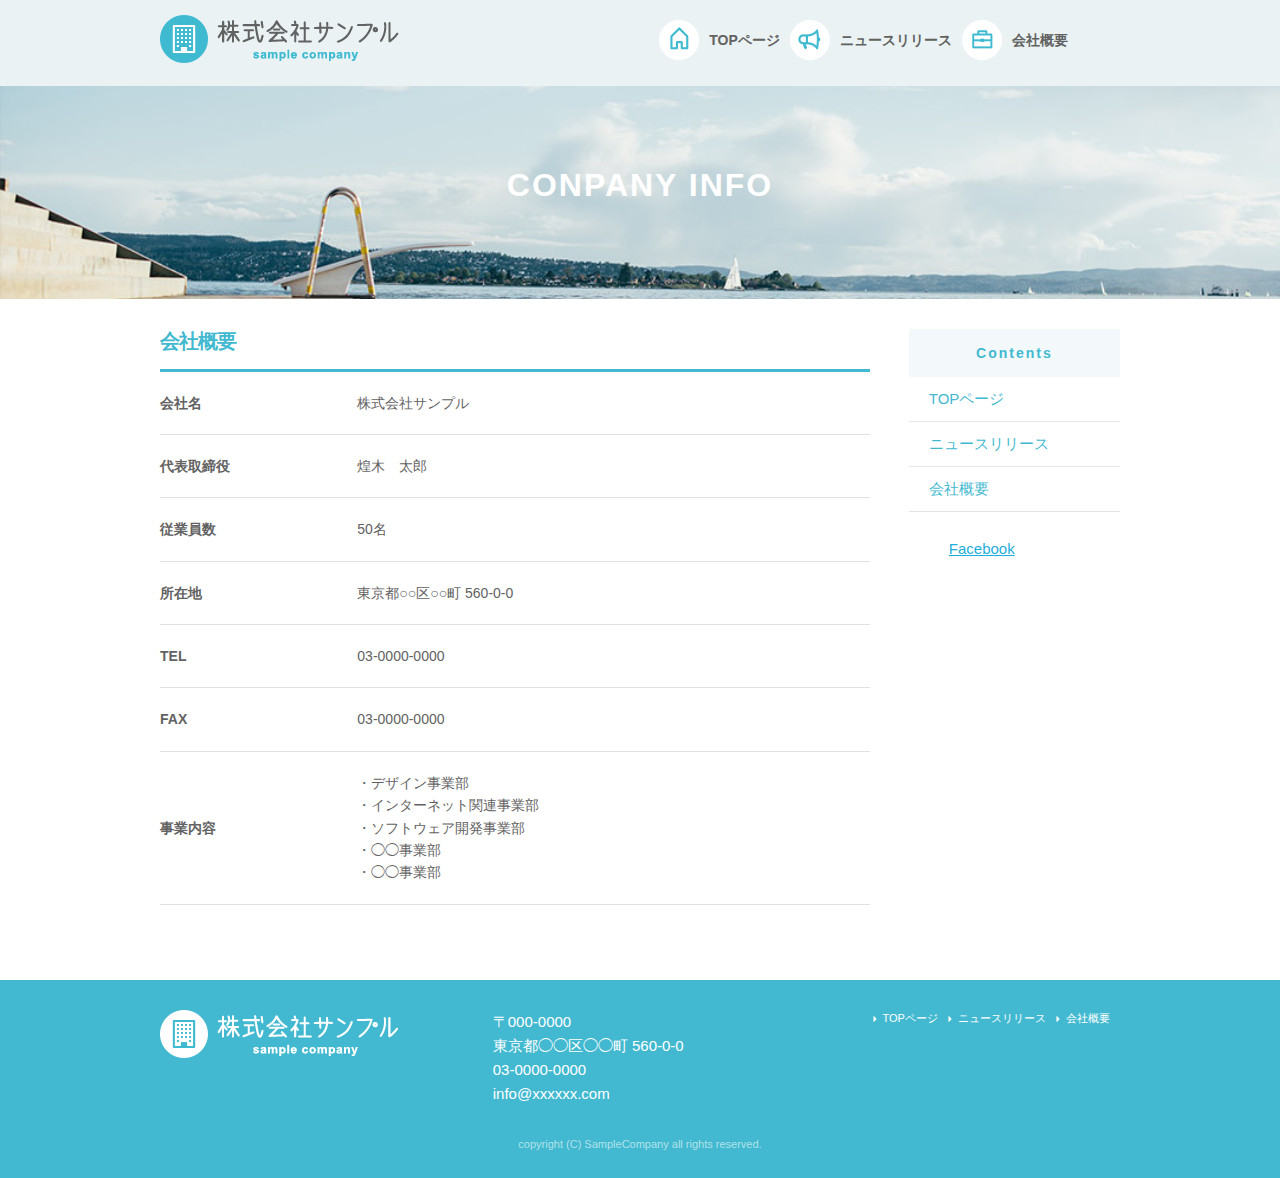
==== company.html @ fb7c3710 "corporate-site" ====
<!DOCTYPE html>
<html lang="ja">
 <head>
     <meta charset="UTF-8">
     <title>COMPANY INFO | 株式会社サンプル</title>
     <meta name="description" content>
     <meta name="author" content>
     
  <!-- Mobile Specific Metas
  –––––––––––––––––––––––––––––––––––––––––––––––––– -->
     <meta name="viewport" content="width=device-width, initial-scale=1">
     
  <!-- CSS
  –––––––––––––––––––––––––––––––––––––––––––––––––– -->
     <link rel="stylesheet" href="css/normalize.css">
     <link rel="stylesheet" href="css/skeleton.css">
     <link rel="stylesheet" href="css/style.css">
     
  <!-- Favicon
  –––––––––––––––––––––––––––––––––––––––––––––––––– -->
  <link rel="icon" type="image/png" href="images/favicon.png">
   <style type="text/css"></style>  
 </head>
 
<body>
<div id="fb-root"></div>
<script>(function(d, s, id) {
  var js, fjs = d.getElementsByTagName(s)[0];
  if (d.getElementById(id)) return;
  js = d.createElement(s); js.id = id;
  js.src = 'https://connect.facebook.net/ja_JP/sdk.js#xfbml=1&version=v3.0';
  fjs.parentNode.insertBefore(js, fjs);
}(document, 'script', 'facebook-jssdk'));</script>

<header>
  <div id="header_in" class="container">
    <div class="row">
      <div class="six columns logo">

        <h1><a href="index.html"><img class="u-max-full-width" src="images/top/logo.png" alt="株式会社サンプル" srcset="images/top/logo@2x.png 2x" /></a></h1>

      </div>
      <div class="six columns navi">

        <div class="sp_navi">
          <img id="sp_navi_btn" class="u-max-full-width" src="images/top/sp_navi.png" alt="sp_navi" srcset="images/top/sp_navi@2x.png 2x" />

          <ul class="sp_navi_li">
            <li><a href="index.html">TOPページ</a></li>
            <li><a href="news.html">ニュースリリース</a></li>
            <li><a href="company.html">会社概要</a></li>
          </ul>
        </div>
        <!-- sp_navi -->

<div class="pc_navi">

  <ul class="pc_navi_li">
    <li class="navi_toppage"><a href="index.html">TOPページ</a></li>
    <li class="navi_news"><a href="news.html">ニュースリリース</a></li>
    <li class="navi_company"><a href="company.html">会社概要</a></li>
  </ul>

</div>
<!-- pc_navi -->

      </div>
    </div>
    <!-- row -->
  </div>
  <!-- header_in -->
</header>
<div id="sub_cover">
    <div class="container">
        <div class="row">
            <div class="twelve columns">
                <h2><span>CONPANY INFO</span></h2>
            </div>
        </div>
    </div>
</div>
<!--#sub_cover -->
  <div id="contents" class="container">
        <div class="row">
            <div id="main" class="nine columns">
                <h2 class="company_title">会社概要</h2>
                <table class="u-full-width">
                    <tbody>
                        <tr>
                            <th>会社名</th>
                            <td>株式会社サンプル</td>
                        </tr>
                        <tr>
                            <th>代表取締役</th>
                            <td>煌木　太郎</td>
                        </tr>
                        <tr>
                            <th>従業員数</th>
                            <td>50名</td>
                        </tr>
                        <tr>
                            <th>所在地</th>
                            <td>東京都○○区○○町&nbsp;560-0-0</td>
                        </tr>
                        </tr>
                        <tr>
                            <th>TEL</th>
                            <td>03-0000-0000</td>
                        </tr>
                        <tr>
                            <th>FAX</th>
                            <td>03-0000-0000</td>
                        </tr>
                         <tr>
                            <th>事業内容</th>
                            <td>
                              ・デザイン事業部<br>
                              ・インターネット関連事業部<br>
                              ・ソフトウェア開発事業部<br>                              
                              ・◯◯事業部<br> 
                              ・◯◯事業部<br> 
                            </td>
                         </tr>   
                    </tbody>
                </table>
             </div>
             <!-- main -->
            <div id="sidebar" class="three columns" >
               <div class="pc_sidemenu">
                 <h3>Contents</h3>
                 <ul>
                   <li><a href="index.html">TOPページ</a></li>
                   <li><a href="news.html">ニュースリリース</a></li>
                   <li><a href="company.html">会社概要</a></li>
                 </ul>                 
               </div>
                 <div class="fb-page fb_iframe_widget" data-href="https://www.facebook.com/facebook" data-tabs="timeline" data-height="300" data-small-header="false" data-adapt-container-width="true" data-hide-cover="false" data-show-facepile="true"><blockquote cite="https://www.facebook.com/facebook" class="fb-xfbml-parse-ignore"><a href="https://www.facebook.com/facebook">Facebook</a></blockquote>
                 </div>
            </div>   

           </div>
        </div>
    </div>
    <!--#contents -->
<footer>
  <div class="container">
    <div class="row">
      <div class="four columns sp">
        <img class="u-max-full-width" src="images/top/footer_logo.png" alt="株式会社サンプル" srcset="images/top/footer_logo@2x.png 2x" />
      </div>
      <!--columns -->
      <div class="four columns foot_address sp">
        〒000-0000<br />
        東京都◯◯区◯◯町 560-0-0<br />
        03-0000-0000<br />
        info@xxxxxx.com
      </div>
      <!-- columns -->
      <div class="four columns">
        <ul class="foot_navi">
          <li><a href="">TOPページ</a></li>
          <li><a href="">ニュースリリース</a></li>
          <li><a href="">会社概要</a></li>
        </ul>
      </div>
      <!-- columns -->
    </div>
    <!-- row -->
    
    <div class="row">
      <div class="twelve columns sp">
        <p class="copy">copyright (C) SampleCompany all rights reserved.</p>
      </div>
      <!-- columns -->
    </div>
    <!-- row -->
  </div>
</footer>
<!-- //footer -->

<script type="text/javascript" src="//ajax.googleapis.com/ajax/libs/jquery/1.10.2/jquery.min.js"></script>

<script>
  $(function(){
    $(document).ready(function(){
      
      $("#sp_navi_btn").click(function (){
        $(this).next().slideToggle();
      });
      
    });
  });
</script>

</body>

</html>
---- css/skeleton.css ----
/*
* Skeleton V2.0.4
* Copyright 2014, Dave Gamache
* www.getskeleton.com
* Free to use under the MIT license.
* http://www.opensource.org/licenses/mit-license.php
* 12/29/2014
*/


/* Table of contents
––––––––––––––––––––––––––––––––––––––––––––––––––
- Grid
- Base Styles
- Typography
- Links
- Buttons
- Forms
- Lists
- Code
- Tables
- Spacing
- Utilities
- Clearing
- Media Queries
*/


/* Grid
–––––––––––––––––––––––––––––––––––––––––––––––––– */
.container {
  position: relative;
  width: 100%;
  max-width: 960px;
  margin: 0 auto;
  padding: 0 20px;
  box-sizing: border-box; }
.column,
.columns {
  width: 100%;
  float: left;
  box-sizing: border-box; }

/* For devices larger than 400px */
@media (min-width: 400px) {
  .container {
    width: 85%;
    padding: 0; }
}

/* For devices larger than 550px */
@media (min-width: 550px) {
  .container {
    width: 80%; }
  .column,
  .columns {
    margin-left: 4%; }
  .column:first-child,
  .columns:first-child {
    margin-left: 0; }

  .one.column,
  .one.columns                    { width: 4.66666666667%; }
  .two.columns                    { width: 13.3333333333%; }
  .three.columns                  { width: 22%;            }
  .four.columns                   { width: 30.6666666667%; }
  .five.columns                   { width: 39.3333333333%; }
  .six.columns                    { width: 48%;            }
  .seven.columns                  { width: 56.6666666667%; }
  .eight.columns                  { width: 65.3333333333%; }
  .nine.columns                   { width: 74.0%;          }
  .ten.columns                    { width: 82.6666666667%; }
  .eleven.columns                 { width: 91.3333333333%; }
  .twelve.columns                 { width: 100%; margin-left: 0; }

  .one-third.column               { width: 30.6666666667%; }
  .two-thirds.column              { width: 65.3333333333%; }

  .one-half.column                { width: 48%; }

  /* Offsets */
  .offset-by-one.column,
  .offset-by-one.columns          { margin-left: 8.66666666667%; }
  .offset-by-two.column,
  .offset-by-two.columns          { margin-left: 17.3333333333%; }
  .offset-by-three.column,
  .offset-by-three.columns        { margin-left: 26%;            }
  .offset-by-four.column,
  .offset-by-four.columns         { margin-left: 34.6666666667%; }
  .offset-by-five.column,
  .offset-by-five.columns         { margin-left: 43.3333333333%; }
  .offset-by-six.column,
  .offset-by-six.columns          { margin-left: 52%;            }
  .offset-by-seven.column,
  .offset-by-seven.columns        { margin-left: 60.6666666667%; }
  .offset-by-eight.column,
  .offset-by-eight.columns        { margin-left: 69.3333333333%; }
  .offset-by-nine.column,
  .offset-by-nine.columns         { margin-left: 78.0%;          }
  .offset-by-ten.column,
  .offset-by-ten.columns          { margin-left: 86.6666666667%; }
  .offset-by-eleven.column,
  .offset-by-eleven.columns       { margin-left: 95.3333333333%; }

  .offset-by-one-third.column,
  .offset-by-one-third.columns    { margin-left: 34.6666666667%; }
  .offset-by-two-thirds.column,
  .offset-by-two-thirds.columns   { margin-left: 69.3333333333%; }

  .offset-by-one-half.column,
  .offset-by-one-half.columns     { margin-left: 52%; }

}


/* Base Styles
–––––––––––––––––––––––––––––––––––––––––––––––––– */
/* NOTE
html is set to 62.5% so that all the REM measurements throughout Skeleton
are based on 10px sizing. So basically 1.5rem = 15px :) */
html {
  font-size: 62.5%; }
body {
  font-size: 1.5em; /* currently ems cause chrome bug misinterpreting rems on body element */
  line-height: 1.6;
  font-weight: 400;
  font-family: "Raleway", "HelveticaNeue", "Helvetica Neue", Helvetica, Arial, sans-serif;
  color: #222; }


/* Typography
–––––––––––––––––––––––––––––––––––––––––––––––––– */
h1, h2, h3, h4, h5, h6 {
  margin-top: 0;
  margin-bottom: 2rem;
  font-weight: 300; }
h1 { font-size: 4.0rem; line-height: 1.2;  letter-spacing: -.1rem;}
h2 { font-size: 3.6rem; line-height: 1.25; letter-spacing: -.1rem; }
h3 { font-size: 3.0rem; line-height: 1.3;  letter-spacing: -.1rem; }
h4 { font-size: 2.4rem; line-height: 1.35; letter-spacing: -.08rem; }
h5 { font-size: 1.8rem; line-height: 1.5;  letter-spacing: -.05rem; }
h6 { font-size: 1.5rem; line-height: 1.6;  letter-spacing: 0; }

/* Larger than phablet */
@media (min-width: 550px) {
  h1 { font-size: 5.0rem; }
  h2 { font-size: 4.2rem; }
  h3 { font-size: 3.6rem; }
  h4 { font-size: 3.0rem; }
  h5 { font-size: 2.4rem; }
  h6 { font-size: 1.5rem; }
}

p {
  margin-top: 0; }


/* Links
–––––––––––––––––––––––––––––––––––––––––––––––––– */
a {
  color: #1EAEDB; }
a:hover {
  color: #0FA0CE; }


/* Buttons
–––––––––––––––––––––––––––––––––––––––––––––––––– */
.button,
button,
input[type="submit"],
input[type="reset"],
input[type="button"] {
  display: inline-block;
  height: 38px;
  padding: 0 30px;
  color: #555;
  text-align: center;
  font-size: 11px;
  font-weight: 600;
  line-height: 38px;
  letter-spacing: .1rem;
  text-transform: uppercase;
  text-decoration: none;
  white-space: nowrap;
  background-color: transparent;
  border-radius: 4px;
  border: 1px solid #bbb;
  cursor: pointer;
  box-sizing: border-box; }
.button:hover,
button:hover,
input[type="submit"]:hover,
input[type="reset"]:hover,
input[type="button"]:hover,
.button:focus,
button:focus,
input[type="submit"]:focus,
input[type="reset"]:focus,
input[type="button"]:focus {
  color: #333;
  border-color: #888;
  outline: 0; }
.button.button-primary,
button.button-primary,
input[type="submit"].button-primary,
input[type="reset"].button-primary,
input[type="button"].button-primary {
  color: #FFF;
  background-color: #33C3F0;
  border-color: #33C3F0; }
.button.button-primary:hover,
button.button-primary:hover,
input[type="submit"].button-primary:hover,
input[type="reset"].button-primary:hover,
input[type="button"].button-primary:hover,
.button.button-primary:focus,
button.button-primary:focus,
input[type="submit"].button-primary:focus,
input[type="reset"].button-primary:focus,
input[type="button"].button-primary:focus {
  color: #FFF;
  background-color: #1EAEDB;
  border-color: #1EAEDB; }


/* Forms
–––––––––––––––––––––––––––––––––––––––––––––––––– */
input[type="email"],
input[type="number"],
input[type="search"],
input[type="text"],
input[type="tel"],
input[type="url"],
input[type="password"],
textarea,
select {
  height: 38px;
  padding: 6px 10px; /* The 6px vertically centers text on FF, ignored by Webkit */
  background-color: #fff;
  border: 1px solid #D1D1D1;
  border-radius: 4px;
  box-shadow: none;
  box-sizing: border-box; }
/* Removes awkward default styles on some inputs for iOS */
input[type="email"],
input[type="number"],
input[type="search"],
input[type="text"],
input[type="tel"],
input[type="url"],
input[type="password"],
textarea {
  -webkit-appearance: none;
     -moz-appearance: none;
          appearance: none; }
textarea {
  min-height: 65px;
  padding-top: 6px;
  padding-bottom: 6px; }
input[type="email"]:focus,
input[type="number"]:focus,
input[type="search"]:focus,
input[type="text"]:focus,
input[type="tel"]:focus,
input[type="url"]:focus,
input[type="password"]:focus,
textarea:focus,
select:focus {
  border: 1px solid #33C3F0;
  outline: 0; }
label,
legend {
  display: block;
  margin-bottom: .5rem;
  font-weight: 600; }
fieldset {
  padding: 0;
  border-width: 0; }
input[type="checkbox"],
input[type="radio"] {
  display: inline; }
label > .label-body {
  display: inline-block;
  margin-left: .5rem;
  font-weight: normal; }


/* Lists
–––––––––––––––––––––––––––––––––––––––––––––––––– */
ul {
  list-style: circle inside; }
ol {
  list-style: decimal inside; }
ol, ul {
  padding-left: 0;
  margin-top: 0; }
ul ul,
ul ol,
ol ol,
ol ul {
  margin: 1.5rem 0 1.5rem 3rem;
  font-size: 90%; }
li {
  margin-bottom: 1rem; }


/* Code
–––––––––––––––––––––––––––––––––––––––––––––––––– */
code {
  padding: .2rem .5rem;
  margin: 0 .2rem;
  font-size: 90%;
  white-space: nowrap;
  background: #F1F1F1;
  border: 1px solid #E1E1E1;
  border-radius: 4px; }
pre > code {
  display: block;
  padding: 1rem 1.5rem;
  white-space: pre; }


/* Tables
–––––––––––––––––––––––––––––––––––––––––––––––––– */
th,
td {
  padding: 12px 15px;
  text-align: left;
  border-bottom: 1px solid #E1E1E1; }
th:first-child,
td:first-child {
  padding-left: 0; }
th:last-child,
td:last-child {
  padding-right: 0; }


/* Spacing
–––––––––––––––––––––––––––––––––––––––––––––––––– */
button,
.button {
  margin-bottom: 1rem; }
input,
textarea,
select,
fieldset {
  margin-bottom: 1.5rem; }
pre,
blockquote,
dl,
figure,
table,
p,
ul,
ol,
form {
  margin-bottom: 2.5rem; }


/* Utilities
–––––––––––––––––––––––––––––––––––––––––––––––––– */
.u-full-width {
  width: 100%;
  box-sizing: border-box; }
.u-max-full-width {
  max-width: 100%;
  box-sizing: border-box; }
.u-pull-right {
  float: right; }
.u-pull-left {
  float: left; }


/* Misc
–––––––––––––––––––––––––––––––––––––––––––––––––– */
hr {
  margin-top: 3rem;
  margin-bottom: 3.5rem;
  border-width: 0;
  border-top: 1px solid #E1E1E1; }


/* Clearing
–––––––––––––––––––––––––––––––––––––––––––––––––– */

/* Self Clearing Goodness */
.container:after,
.row:after,
.u-cf {
  content: "";
  display: table;
  clear: both; }


/* Media Queries
–––––––––––––––––––––––––––––––––––––––––––––––––– */
/*
Note: The best way to structure the use of media queries is to create the queries
near the relevant code. For example, if you wanted to change the styles for buttons
on small devices, paste the mobile query code up in the buttons section and style it
there.
*/


/* Larger than mobile */
@media (min-width: 400px) {}

/* Larger than phablet (also point when grid becomes active) */
@media (min-width: 550px) {}

/* Larger than tablet */
@media (min-width: 750px) {}

/* Larger than desktop */
@media (min-width: 1000px) {}

/* Larger than Desktop HD */
@media (min-width: 1200px) {}
---- css/style.css ----
html {
  font-size: 62.5%; }

/* Header
--------------------------------------------------------------------------------*/
header {
  background: #eaf2f4; }
header #header_in {
    padding-top: 10px;
    padding-bottom: 4px; }
header .sp_navi_li {
    width: 180px;
    position: absolute;
    top: 50px;
    right: 2%;
    border-bottom: 1px solid #eee;
    background: white;
    margin: 0;
    padding: 0;
    display: none;
    z-index: 100; }
header .sp_navi_li li {
    list-style: none;
    margin: 0;
    padding: 0; }
header .sp_navi_li li a {
    display: block;
    padding: 10px 8px;
    border-bottom: 1px solid #eee;
    font-size: 14px;
    text-decoration: none; }
    
    
/* Header @media (min-width: 551px) {
--------------------------------------------------------------------------------*/
@media (min-width: 551px) {
    header .sp_navi {
      display: none; }
    header #header_in {
      padding: 15px 0 10px 0; }
    header .pc_navi_li {
      margin: 0;
      padding: 0; }
    header .pc_navi_li li {
      list-style: none;
      margin: 5px 0 0 0;
      padding: 0; }
    header .pc_navi_li li a {
      color: #626262;
      text-decoration: none;
      font-weight: bold;
      font-size: 14px;
      font-size: 1.4rem;
      float: left;
      padding-right: 10px; }
    header .pc_navi_li li a:hover {
      color: #42b9d0; }
    header .pc_navi_li li.navi_toppage a {
      background-repeat: no-repeat;
      display: inline-block;
      line-height: 40px;
      padding-left: 50px;
      background-image: url("../images/top/navi_top.png");
      background-size: 40px 40px; } 
    header .pc_navi_li li.navi_news a {
      background-repeat: no-repeat;
      display: inline-block;
      line-height: 40px;
      padding-left: 50px;
      background-image: url("../images/top/navi_news.png");
      background-size: 40px 40px; } 
    header .pc_navi_li li.navi_company a {
      background-repeat: no-repeat;
      display: inline-block;
      line-height: 40px;
      padding-left: 50px;
      background-image: url("../images/top/navi_company.png");
      background-size: 40px 40px; } }

      
/* Header @media (max-width: 550px) {
--------------------------------------------------------------------------------*/
@media (max-width: 550px) {
  header .logo {
    width: 190px; }
  header .navi {
    width: 40px;
   float: right; }
  header .pc_navi {
      display: none; } }

@media screen and (min-width: 551px) and (-webkit-min-device-pixel-ratio: 2), (min-width: 551px) and (min-resolution: 2dppx) {
    header .pc_navi_li li.navi_toppage a {
      background-image: url("../images/top/navi_top@2x.png"); } 
    header .pc_navi_li li.navi_news a {
      background-image: url("../images/top/navi_news@2x.png"); } 
    header .pc_navi_li li.navi_company a {
      background-image: url("../images/top/navi_company@2x.png"); } }

/* cover_area
--------------------------------------------------------------------------------*/
#cover_area {
  text-align: center;
  padding: 80px 0;
  background-image: url("../images/top/cover.jpg");
  background-size: cover; }

/* cover_area @media (min-width: 551px) {
--------------------------------------------------------------------------------*/      
@media (min-width: 551px) {
  #cover_area {
     text-align: center;
     height: 420px;
     padding: 0; }
  #cover_area img {
     margin-top: 180px;
     margin-left: 70px; } }

@media screen and (-webkit-min-device-pixel-ratio: 2), (min-resolution: 2dppx) {
  #cover_area {
    background-image: url("../images/top/cover@2x.jpg"); } }
    
/* service_area
--------------------------------------------------------------------------------*/
#service_area {
  padding-top: 20px; }
  
  #service_area .columns {
    color: #626262; }
  #service_area .columns .service_title {
    font-size: 18px;
    font-size: 1.8rem;
    font-weight: bold;
    margin-top: 8px; }
  #service_area .columns p {
    font-size: 15px;
    font-size: 1.5rem;
    margin-top: 10px; }

/* service_area @media (min-width: 551px) {
--------------------------------------------------------------------------------*/ 
@media (min-width: 551px) {
   #service_area {
     padding-top: 30px; } 
   #service_area .columns .service_title {
     font-size: 16px;
    font-size: 1.6rem; }
   #service_area .columns p {
     font-size: 13px;
     font-size: 1.3rem; } }

/* news_area
--------------------------------------------------------------------------------*/    
#news_area {
  background-color: #eaf2f4; }
#news_area .news_title {
  text-align: center;
  font-size: 26px;
  font-size: 2.6rem;
  color: #42b9d0;
  padding: 15px 0 10px 0;
  font-weight: bold;
  letter-spacing: 0.2rem; }
#news_area .news_lists li {
  list-style: none;
  font-size: 15px;
  font-size: 1.5rem; }
#news_area .news_lists li span {
      color: #42b9d0;
      font-weight: bold;
      display: block;
      margin-bottom: 3px; }

 /* news_area @media (min-width: 551px) {
--------------------------------------------------------------------------------*/        
@media (min-width: 551px) {
  #news_area .container {
    padding: 0px 10% 50px 10%; }           
  #news_area .news_title {
    font-size: 22px;
    font-size: 2.2rem;
    padding: 50px 0 41px 0; }
  #news_area .news_lists li {
    font-size: 14px;
    font-size: 1.4rem;
    margin-bottom: 20px; }
  #news_area .news_lists li span {
    margin-bottom: 0px; }}

/* footer
--------------------------------------------------------------------------------*/ 
footer {
  background-color: #42b9d0;
  color: #fff;
  padding-top: 20px; }
  footer .foot_adress {
    font-size: 16px;
    font-size: 1.6rem;
    padding-top: 10px; }
  footer .copy {
    text-align: center;
    font-size: 11px;
    font-size: 1.1rem;
    color: #b2e1ea; }

/* footer @media (min-width: 551px) {
--------------------------------------------------------------------------------*/ 
@media (min-width: 551px) {
  footer {
    padding-top: 30px; }
  footer .foot_adress {
    padding: 0px;
    font-size: 12px;
    font-size: 1.2rem; }
  footer .foot_navi {
    float: right; }
  footer .foot_navi li {
    list-style: none;
    background-repeat: no-repeat;
    background-position: left center;
    float: left;
    margin-right: 10px;
    font-size: 11px;
    font-size: 1.1rem;
    background-image: url("../images/top/foot_arroehead.png");
    background-size: 4px 6px; } 
  footer .foot_navi a {
    color: white;
    padding-left: 10px;
    text-decoration: none; }
  footer .foot_navi a:hover {
    color: #eaf2f4; }
  footer .copy {
    margin-top: 30px; } }

/* footer @media (max-width: 550px) {
--------------------------------------------------------------------------------*/   
@media (max-width: 550px) {
  footer .container {
     margin: 0;
     padding: 0; }
  footer .sp {
     padding: 0 6%;
     margin: 0 auto; }
  footer .foot_navi {
     margin-top: 20px; }
  footer .foot_navi li {
     list-style: none;
     margin-bottom: 1px; }
  footer .foot_navi li a {
     color: #42b9d0;
     background-color: #eaf2f4;
     display: block;
     text-align: center;
     font-weight: bold;
     text-decoration: none;
     font-size: 16px;
     font-size: 1.6rem;
     padding: 16px 0; } }
         
@media screen and (min-width: 551px) and (-webkit-min-device-pixel-ratio: 2), (min-width: 551px) and (min-resolution: 2dppx) {
  footer .foot_navi li {
    background-image: url("../images/top/foot_arroehead@2x.png"); } }    

/* ニュースリリース
--------------------------------------------------------------------------------*/  
h1 {
  margin: 0;
  padding: 0; }

/* sub_cover
--------------------------------------------------------------------------------*/  
#sub_cover {
  text-align: center;
  padding: 40px 0;
  display: block;
  background-image: url("../images/news/sub_cover.jpg");
  background-size: cover; }

/* sub_cover @media (min-width: 551px) {
--------------------------------------------------------------------------------*/  
@media (min-width: 551px) {
    #sub_cover  {
        padding: 70px 0;
        background-size: cover; }
    #sub_cover span {
     text-align: center;
     padding: 35px 0;
     color: white;
     font-size: 32px;
     font-weight: bold;
     letter-spacing: 0.2rem;}}

/* sub_cover @media (max-width: 550px) {
--------------------------------------------------------------------------------*/        
  @media (max-width: 550px) {
    #sub_cover  {
        padding: 30px 0;
        background-size: cover; }
    #sub_cover span {
        text-align: center;
        color: white;
        font-size: 16px;
        font-weight: bold;
        letter-spacing: 0.2rem;
        display: block; } }

@media screen and (-webkit-min-device-pixel-ratio: 2), (min-resolution: 2dppx) {
   #sub_cover {
    background-image: url("../images/news/sub_cover@2x.jpg"); } }

/* contents
--------------------------------------------------------------------------------*/  
#contents {
  padding-top: 30px;
  padding-bottom: 50px; }
#contents .news_lists li {
  list-style: none;
  font-size: 15px;
  font-size: 1.5rem;
  color: #626262; }
#contents .news_lists span {
  text-align: left;
  color: #42b9d0;
  display: inline-block;
  font-size: 15px;
  font-size: 1.5rem;
  font-weight: bold;
  line-height: 24px;
  margin-bottom: 3px;
  padding-right: 20px; }
#contents .fb-iframe_widget {
  display: inline-block;
  position: relative;
  height: 300px; }
#contents .pc_sidemenu li a {
  color: #42b9d0;
  text-decoration: none; }  

/* contents @media (min-width: 551px) {
--------------------------------------------------------------------------------*/ 
@media (min-width: 551px) {
  #contents .container {
    padding-top: 30px;
    margin: auto;
    display: inline-block;
    width: 80%; }
  #contents .news_title {
    text-align: left;
    font-size: 20px;
    font-size: 2rem;
    color: #42b9d0;
    font-weight: bold;
    letter-spacing: -1px;
    line-height: 25px;
    padding: 0px 0% 20px 0%;
    border-bottom: 3px solid #42b9d0;
    padding-bottom: 20px; }
  #contents .news_lists {
    padding-top: 20px; }
  #contents .news_lists li {
    list-style: none;
    font-size: 15px;
    font-size: 1.5rem;
    color: #626262; }
  #contents .news_lists span {
    text-align: left;
    color: #42b9d0;
    display: inline-block;
    font-size: 15px;
    font-size: 1.5rem;
    font-weight: bold;
    line-height: 24px;
    margin-bottom: 3px;
    padding-right: 20px; }
  #contents .pc_sidemenu {
    display: block; }
  #contents .pc_sidemenu h3 {
      text-align: center;
      font-size: 14px;
      font-size: 1.4rem;
      color: #42b9d0;
      letter-spacing: 0.2rem;
      font-weight: bold;
      background-color: #f3f9fb;
      padding: 15px;
      margin-bottom: 0px; }
  #contents .pc_sidemenu li {
      list-style: none;
      display: block;
      border-bottom: 1px solid #e5e5e5;
      background-repeat: no-repeat;
      background-position: 8px center;
      margin-bottom: 0px;
      padding: 10px 10px 10px 20px;
      background-size: 4px 8px; } }

/* contents @media (max-width: 550px) {
--------------------------------------------------------------------------------*/ 
@media (max-width: 550px) {
  #contents {
    padding-top: 15px; }
  #contents .news_title {
    text-align: left;
    font-size: 15px;
    font-size: 1.5rem;
    color: #42b9d0;
    font-weight: bold;
    letter-spacing: -1px;
    margin-top: 0px;
    padding-bottom: 10px;
    display: block; }
  #contents .news_lists {
    border-top: 3px solid #42b9d0;
    display: inline-block;
    padding-bottom: 20px;
    padding-top: 20px; }
  #contents .news_lists li {
    list-style: none;
    font-size: 15px;
    font-size: 1.5rem;
    color: #626262; }
  #contents .news_lists li span {
    text-align: left;
    color: #42b9d0;
    display: block;
    font-size: 15px;
    font-size: 1.5rem;
    font-weight: bold;
    margin-bottom: 3px;
    padding-right: 20px; }
  #contents .fb-iframe_widget {
    display: inline-block;
    position: relative; }
  #contents .pc_sidemenu {
    display: none; } }


@media screen and (min-width: 551px) and (-webkit-min-device-pixel-ratio: 2), (min-width: 551px) and (min-resolution: 2dppx) {
   #contents .pc_sidemenu li {
       background-image: url("../images/news/side_arrow@2x.png"); } }

@media (min-width: 551px) {
  .class {
    padding-top: 30px;} }

/* 会社概要
--------------------------------------------------------------------------------*/  
  #contents .company_title {
    text-align: left;
    font-size: 20px;
    font-size: 2rem;
    color: #42b9d0;
    font-weight: bold;
    letter-spacing: -1px;
    line-height: 25px;
    padding: 0px 0% 15px 0%;
    border-bottom: 3px solid #42b9d0;
    margin-bottom: 0px; }

/* contents @media (max-width: 550px) {
--------------------------------------------------------------------------------*/ 
@media (max-width: 550px) {
  #contents {
    padding-top: 20px; }
  #contents .company_title {
    text-align: left;
    font-size: 15px;
    font-size: 1.5rem;
    color: #42b9d0;
    font-weight: bold;
    letter-spacing: -1px;
    margin-top: 0px;
    display: block; }}

  #contents .u-full-width {
    color: #626262; }
    .u-full-width th {
      padding-right: 40px;
      padding: 20px 0;
      color: #626262;
      text-align: left;
      font-size: 14px;
      font-size: 1.4rem;
      font-weight: bold;
      border-bottom: 1px solid #E1E1E1; }
    #contents .u-full-width td {
      padding: 20px 0;
      color: #626262;
      text-align: left;
      font-size: 14px;
      font-size: 1.4rem;
      border-bottom: 1px solid #E1E1E1; }

  #sidebar .fb-iframe_widget {
    vertical-align: bottom;
    height: 300px; 
    width: 211px;
    display: inline-block;
    position: relative;
    text-align: justify;}
    
  
/*# sourceMappingURL=style.css.map */
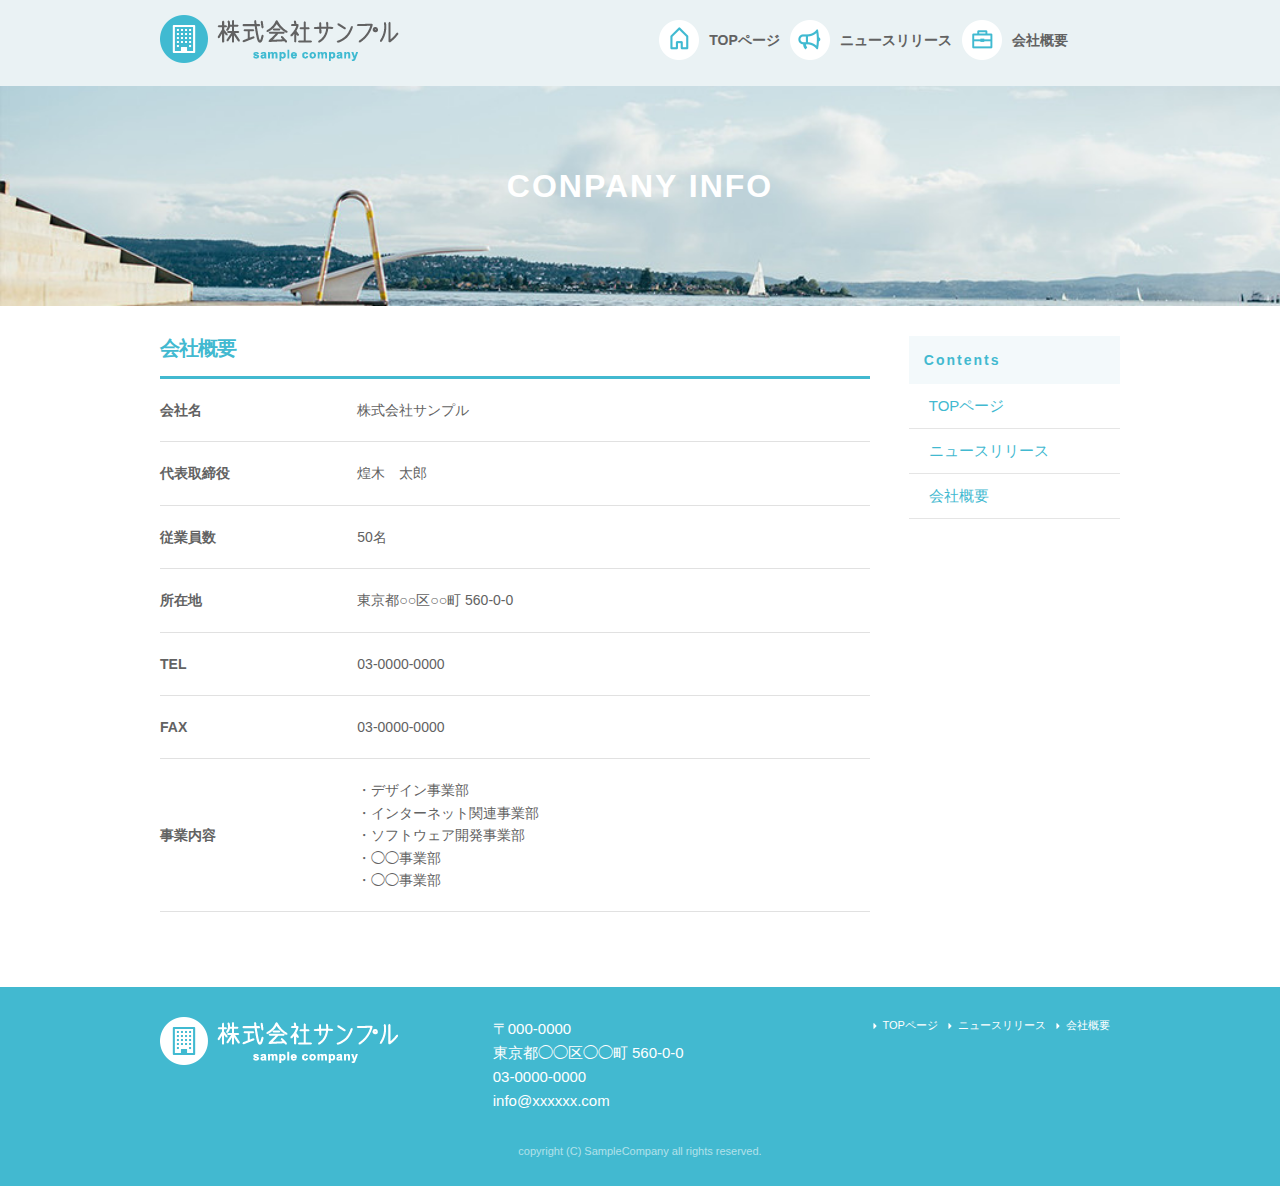
==== commit 8f1e042b: "corporate-site" ====
--- a/company.html
+++ b/company.html
@@ -134,7 +134,9 @@
                    <li><a href="company.html">会社概要</a></li>
                  </ul>                 
                </div>
-                 <div class="fb-page fb_iframe_widget" data-href="https://www.facebook.com/facebook" data-tabs="timeline" data-height="300" data-small-header="false" data-adapt-container-width="true" data-hide-cover="false" data-show-facepile="true"><blockquote cite="https://www.facebook.com/facebook" class="fb-xfbml-parse-ignore"><a href="https://www.facebook.com/facebook">Facebook</a></blockquote>
+                 <span style="vertical-align: bottom; width: 280px; height: 300px;">
+                     <iframe src="https://www.facebook.com/plugins/page.php?href=https%3A%2F%2Fwww.facebook.com%2Ffacebook&tabs=timeline&width=280&height=300&small_header=false&adapt_container_width=true&hide_cover=false&show_facepile=true&appId" width="280" height="300" style="border:none;overflow:hidden" scrolling="no" frameborder="0" allowTransparency="true" allow="encrypted-media"></iframe>
+                 </span>
                  </div>
             </div>   
 
--- a/css/style.css
+++ b/css/style.css
@@ -279,31 +279,29 @@
 
 /* sub_cover @media (min-width: 551px) {
 --------------------------------------------------------------------------------*/  
-@media (min-width: 551px) {
-    #sub_cover  {
-        padding: 70px 0;
-        background-size: cover; }
-    #sub_cover span {
+@media (min-width: 550px) {
+    #sub_cover h2 {
      text-align: center;
-     padding: 35px 0;
+     padding:40px 0;
      color: white;
      font-size: 32px;
      font-weight: bold;
-     letter-spacing: 0.2rem;}}
+     letter-spacing: 0.2rem;
+     display: block; } }
 
 /* sub_cover @media (max-width: 550px) {
 --------------------------------------------------------------------------------*/        
   @media (max-width: 550px) {
-    #sub_cover  {
-        padding: 30px 0;
-        background-size: cover; }
-    #sub_cover span {
-        text-align: center;
-        color: white;
-        font-size: 16px;
-        font-weight: bold;
-        letter-spacing: 0.2rem;
-        display: block; } }
+    #sub_cover {
+    text-align: center;}
+    #sub_cover h2 {
+     text-align: center;
+     color: white;
+     font-size: 16px;
+     font-weight: bold;
+     margin: 0;
+     letter-spacing: 0.2rem;
+     display: block;}}
 
 @media screen and (-webkit-min-device-pixel-ratio: 2), (min-resolution: 2dppx) {
    #sub_cover {
@@ -318,7 +316,7 @@
   list-style: none;
   font-size: 15px;
   font-size: 1.5rem;
-  color: #626262; }
+  color: #222; }
 #contents .news_lists span {
   text-align: left;
   color: #42b9d0;
@@ -328,7 +326,7 @@
   font-weight: bold;
   line-height: 24px;
   margin-bottom: 3px;
-  padding-right: 20px; }
+  padding-right: 10px; }
 #contents .fb-iframe_widget {
   display: inline-block;
   position: relative;
@@ -362,7 +360,7 @@
     list-style: none;
     font-size: 15px;
     font-size: 1.5rem;
-    color: #626262; }
+    color: #222; }
   #contents .news_lists span {
     text-align: left;
     color: #42b9d0;
@@ -372,11 +370,11 @@
     font-weight: bold;
     line-height: 24px;
     margin-bottom: 3px;
-    padding-right: 20px; }
+    padding-right: 10px; }
   #contents .pc_sidemenu {
     display: block; }
   #contents .pc_sidemenu h3 {
-      text-align: center;
+      text-align: left;
       font-size: 14px;
       font-size: 1.4rem;
       color: #42b9d0;
@@ -419,7 +417,7 @@
     list-style: none;
     font-size: 15px;
     font-size: 1.5rem;
-    color: #626262; }
+    color: #222; }
   #contents .news_lists li span {
     text-align: left;
     color: #42b9d0;
@@ -457,26 +455,10 @@
     padding: 0px 0% 15px 0%;
     border-bottom: 3px solid #42b9d0;
     margin-bottom: 0px; }
-
-/* contents @media (max-width: 550px) {
---------------------------------------------------------------------------------*/ 
-@media (max-width: 550px) {
-  #contents {
-    padding-top: 20px; }
-  #contents .company_title {
-    text-align: left;
-    font-size: 15px;
-    font-size: 1.5rem;
-    color: #42b9d0;
-    font-weight: bold;
-    letter-spacing: -1px;
-    margin-top: 0px;
-    display: block; }}
-
   #contents .u-full-width {
     color: #626262; }
-    .u-full-width th {
-      padding-right: 40px;
+  #contents .u-full-width th {
+      padding-right: 20px;
       padding: 20px 0;
       color: #626262;
       text-align: left;
@@ -484,7 +466,7 @@
       font-size: 1.4rem;
       font-weight: bold;
       border-bottom: 1px solid #E1E1E1; }
-    #contents .u-full-width td {
+  #contents .u-full-width td {
       padding: 20px 0;
       color: #626262;
       text-align: left;
@@ -492,13 +474,41 @@
       font-size: 1.4rem;
       border-bottom: 1px solid #E1E1E1; }
 
-  #sidebar .fb-iframe_widget {
+/* contents @media (max-width: 550px) {
+--------------------------------------------------------------------------------*/ 
+@media (max-width: 550px) {
+  #contents {
+    padding-top: 20px; }
+  #contents .company_title {
+    text-align: left;
+    font-size: 15px;
+    font-size: 1.5rem;
+    color: #42b9d0;
+    font-weight: bold;
+    letter-spacing: -1px;
+    margin-top: 0px;
+    display: block; }}
+
+
+  #sidebar .iframe {
     vertical-align: bottom;
     height: 300px; 
-    width: 211px;
-    display: inline-block;
+    width: 280px;
+    display: block;
     position: relative;
     text-align: justify;}
     
+    
+/* sidebar .fb-iframe_widget @media (max-width: 550px) {
+--------------------------------------------------------------------------------*/ 
+@media (max-width: 550px) {
+  #sidebar .iframe {
+    vertical-align: bottom;
+    height: 300px; 
+    width: 280px;
+    display: block;
+    position: relative;
+    text-align: justify;}}   
+    
   
 /*# sourceMappingURL=style.css.map */
